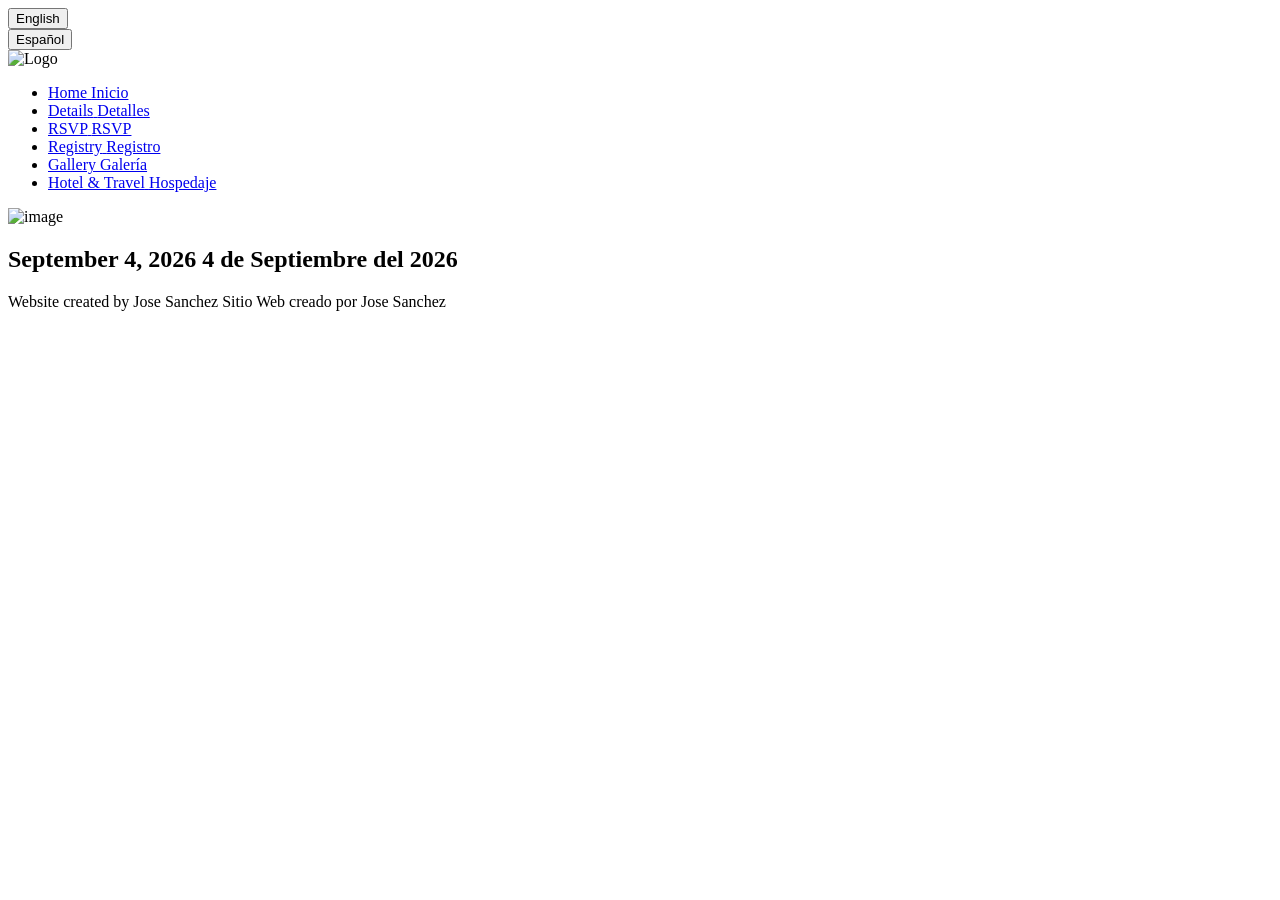
==== index.html @ e98aa3dd "bug fixes" ====
<!DOCTYPE html>
<html lang="en">
<head>
    <!--
        Gus & Luz Wedding Home Page (Mobile Only)

        Author: Jose Sanchez
        Date: 2/10/2026

        Filename: index.html
    -->

    <title>Gus & Luzmeri Wedding</title>
    <meta name="robots" content="noindex, nofollow">
    <meta charset="utf-8" >
    <meta name="viewport" content="width=device-width, initial-scale=1.0">

    <meta property="og:title" content="Gus & Luzmeri Wedding">
    <meta property="og:description" content="September 4, 2026">
    <meta property="og:image" content="https://glsayido.com/gallery/logo2.png">
    <meta property="og:url" content="https://glsayido.com">
    <meta property="og:type" content="website">
    <meta name="twitter:card" content="summary_large_image">
    <meta name="twitter:title" content="Gus & Luzmeri Wedding">
    <meta name="twitter:description" content="September 4, 2026">
    <meta name="twitter:image" content="https://glsayido.com/gallery/logo2.png">
    <link rel="preconnect" href="https://fonts.googleapis.com">
    <link rel="preconnect" href="https://fonts.gstatic.com" crossorigin>
    <link href="https://fonts.googleapis.com/css2?family=Bodoni+Moda:ital,opsz,wght@0,6..96,400..900;1,6..96,400..900&display=swap" rel="stylesheet">
    <link href="https://fonts.googleapis.com/css2?family=Inter:ital,opsz,wght@0,14..32,100..900;1,14..32,100..900&display=swap" rel="stylesheet">
    <link rel="stylesheet" href="gl_styles1.css">
    <script src="language-toggle.js" defer></script>
    <script src="fade-in.js"defer></script>

</head>

<body>
    <div class="mobile-wrapper">

        <div class="language-toggle">
            <div class="english">
                <button data-lang="en" onclick="setLanguage('en')">English</button>
            </div>
            <div class="spanish">
                <button data-lang="es" onclick="setLanguage('es')">Español</button>
            </div>
        </div>

        <section class="logo">
            <img src="gallery/logo2.png" alt="Logo">
        </section>

        <header>
            <nav class="navigation">
                <ul>
                    <li><a href="index.html">
                        <span class="en">Home</span>
                        <span class="es">Inicio</span>
                    </a></li>
                    <li><a href="details.html">
                        <span class="en">Details</span>
                        <span class="es">Detalles</span>
                    </a></li>
                    <li><a href="rsvp.html">
                        <span class="en">RSVP</span>
                        <span class="es">RSVP</span>
                    </a></li>
                    <li><a href="registry.html">
                        <span class="en">Registry</span>
                        <span class="es">Registro</span>
                    </a></li>
                    <li><a href="gallery.html">
                        <span class="en">Gallery</span>
                        <span class="es">Galería</span>
                    </a></li>
                    <li><a href="hotel.html">
                        <span class="en">Hotel & Travel</span>
                        <span class="es">Hospedaje</span>
                    </a></li>
                </ul>
            </nav>
        </header>

        <div class="main-img">
            <img src="gallery/IMG8.JPG" alt="image" class="intro-img">
        </div>

        <div class="fade-in">
            <div class="date">
                <h2>
                    <span class="en">September 4, 2026</span>
                    <span class="es">4 de Septiembre del 2026</span>
                </h2>
            </div>
        </div>

        <footer>
            <span class="en">Website created by Jose Sanchez</span>
            <span class="es">Sitio Web creado por Jose Sanchez</span>
        </footer>

    </div>

</body>


</html>
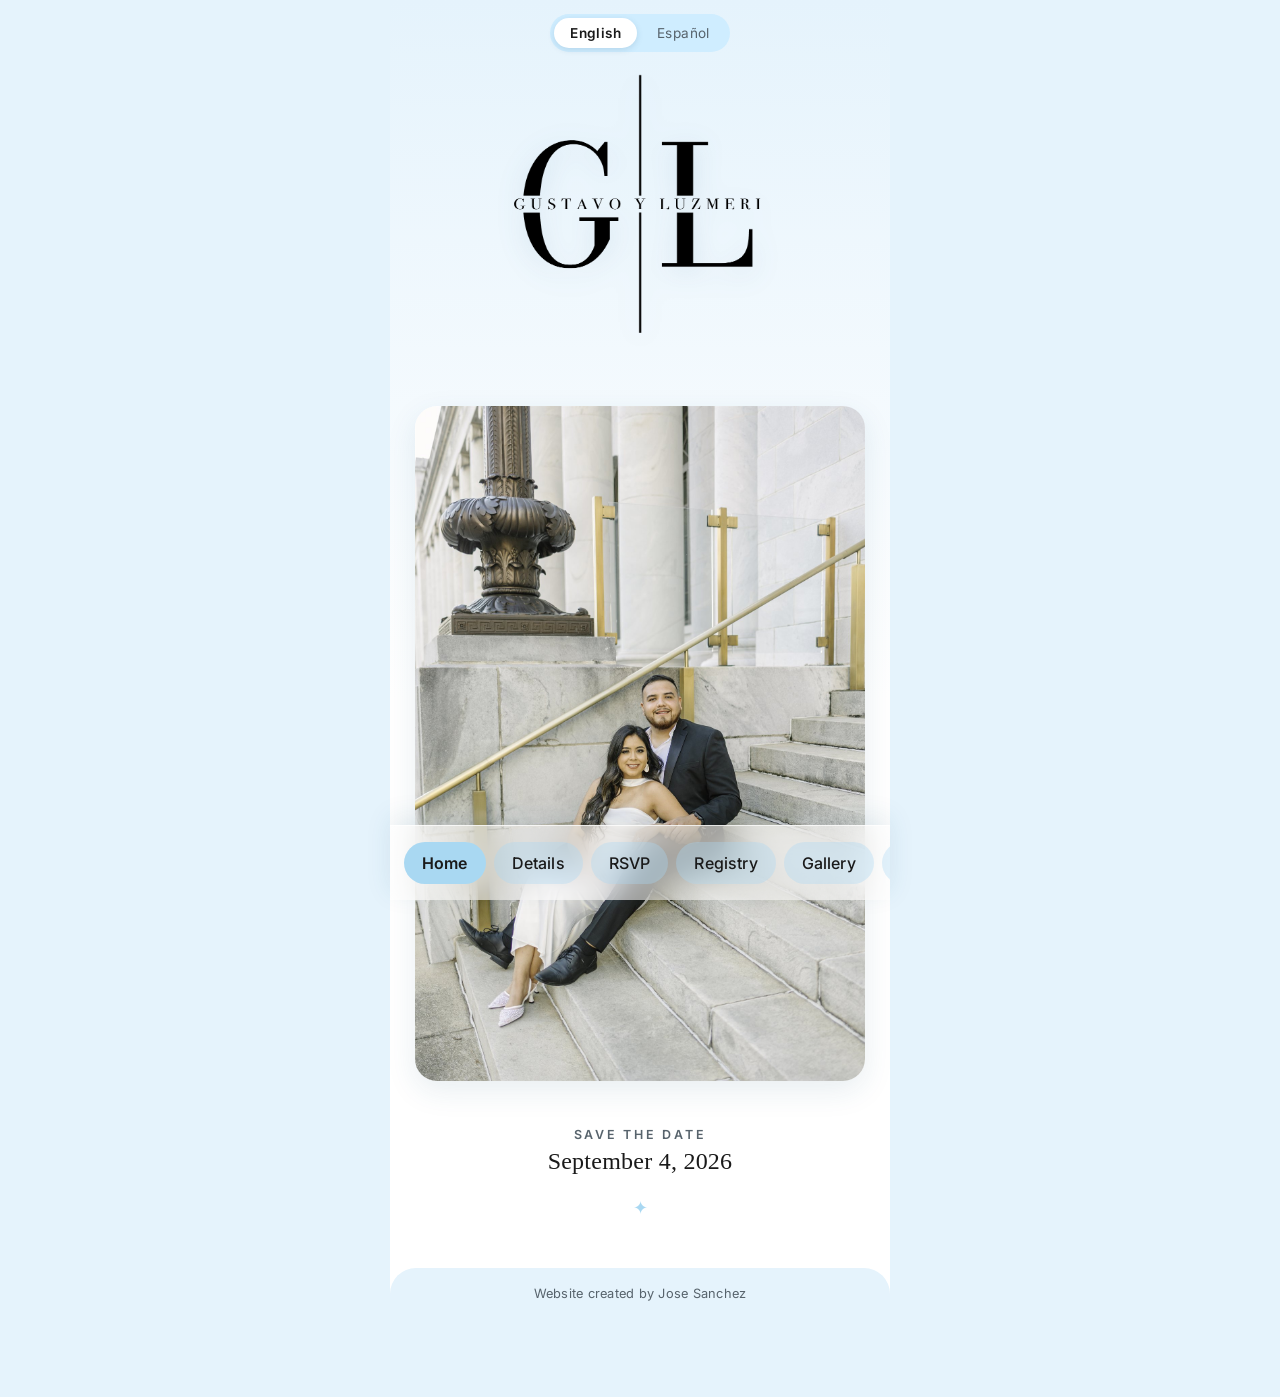
==== commit 543f936b: "Initial commit: Gus & Luz wedding website Mobile-first wedding site with details, RSVP (Google Form " ====
--- a/index.html
+++ b/index.html
@@ -28,6 +28,7 @@
     <link rel="preconnect" href="https://fonts.gstatic.com" crossorigin>
     <link href="https://fonts.googleapis.com/css2?family=Bodoni+Moda:ital,opsz,wght@0,6..96,400..900;1,6..96,400..900&display=swap" rel="stylesheet">
     <link href="https://fonts.googleapis.com/css2?family=Inter:ital,opsz,wght@0,14..32,100..900;1,14..32,100..900&display=swap" rel="stylesheet">
+    <link rel="stylesheet" href="gl_base.css">
     <link rel="stylesheet" href="gl_styles1.css">
     <script src="language-toggle.js" defer></script>
     <script src="fade-in.js"defer></script>
@@ -53,7 +54,7 @@
         <header>
             <nav class="navigation">
                 <ul>
-                    <li><a href="index.html">
+                    <li><a href="index.html" aria-current="page">
                         <span class="en">Home</span>
                         <span class="es">Inicio</span>
                     </a></li>
@@ -82,15 +83,20 @@
         </header>
 
         <div class="main-img">
-            <img src="gallery/IMG8.JPG" alt="image" class="intro-img">
+            <img src="gallery/full/IMG8.jpg" alt="image" class="intro-img">
         </div>
 
         <div class="fade-in">
             <div class="date">
+                <p class="kicker">
+                    <span class="en">Save the Date</span>
+                    <span class="es">Reserva la Fecha</span>
+                </p>
                 <h2>
                     <span class="en">September 4, 2026</span>
                     <span class="es">4 de Septiembre del 2026</span>
                 </h2>
+                <span class="ornament">&#10022;</span>
             </div>
         </div>
 
--- a/gl_base.css
+++ b/gl_base.css
@@ -0,0 +1,310 @@
+@charset "utf-8";
+
+/*
+    Gus & Luz Wedding — Shared Base Stylesheet
+    Author: Jose Sanchez
+
+    Filename: gl_base.css
+
+    Shared design tokens + components (logo, nav, language toggle,
+    footer, buttons, section titles) used by every page. Page-specific
+    stylesheets (gl_styles1-6.css) hold only the rules unique to that page.
+*/
+
+:root {
+    /* Colors (unchanged from the original palette) */
+    --color-page-bg: #e5f3fc;
+    --color-surface: #ffffff;
+    --color-surface-tint: #f4faff;
+    --color-accent: #e5f3fc;
+    --color-accent-active: #cfedff;
+    --color-accent-deep: #a9d8f2;
+    --color-ink: #1a1a1a;
+    --color-ink-soft: #57636c;
+    --shadow-soft: 0 10px 30px rgba(31, 84, 122, 0.10);
+    --shadow-btn: 0 6px 16px rgba(31, 84, 122, 0.16);
+    --shadow-inset: inset -2px -2px 6px var(--color-accent-deep),
+        inset 2px 2px 6px #ffffff;
+    --card-border: none;
+
+    /* Type */
+    --font-serif: "Bodoni Moda", serif;
+    --font-sans: "Inter", sans-serif;
+    --font-script: "Corinthia", cursive;
+
+    /* Shape */
+    --radius-sm: 10px;
+    --radius-md: 16px;
+    --radius-lg: 22px;
+}
+
+* {
+    box-sizing: border-box;
+}
+
+html {
+    background-color: var(--color-page-bg);
+    -webkit-text-size-adjust: 100%;
+    text-size-adjust: 100%;
+}
+
+body {
+    margin: 0;
+    padding: 0;
+    width: 100%;
+    font-family: var(--font-sans);
+    color: var(--color-ink);
+}
+
+.mobile-wrapper {
+    display: flex;
+    flex-direction: column;
+    max-width: 500px;
+    min-width: 320px;
+    width: 100%;
+    margin: 0 auto;
+    background: linear-gradient(to bottom, var(--color-page-bg) 0%, var(--color-surface) 50%);
+    min-height: 100vh;
+    overflow-x: hidden;
+    font-family: var(--font-sans);
+}
+
+h1, h2, h3 {
+    font-family: var(--font-serif);
+    font-weight: 500;
+    color: var(--color-ink);
+}
+
+p {
+    color: var(--color-ink-soft);
+}
+
+/* Fade-in Animation on Scroll */
+.fade-in {
+    opacity: 0;
+    transform: translateY(40px);
+    transition: opacity 1s ease, transform 1s ease;
+}
+
+.fade-in.show {
+    opacity: 1;
+    transform: translateY(0);
+}
+
+/* Slide-in Animation */
+.english,
+.spanish,
+.logo,
+.navigation {
+    opacity: 0;
+    animation: slideIn 1.1s ease forwards;
+}
+
+.english { transform: translateX(-40px); }
+.spanish { transform: translateX(40px); }
+.logo { transform: translateY(-30px); }
+.navigation { transform: translateY(40px); }
+
+@keyframes slideIn {
+    to {
+        opacity: 1;
+        transform: translate(0, 0);
+    }
+}
+
+/* Language Toggle — segmented pill switch */
+.es {
+    display: none;
+}
+
+.language-toggle {
+    display: flex;
+    flex-direction: row;
+    align-items: center;
+    justify-content: center;
+    gap: 4px;
+    margin: 14px auto 0;
+    padding: 4px;
+    width: fit-content;
+    background-color: var(--color-accent-active);
+    border-radius: 999px;
+}
+
+.language-toggle button {
+    background: none;
+    border: none;
+    cursor: pointer;
+    font-family: var(--font-sans);
+    font-size: 0.85rem;
+    letter-spacing: 0.03em;
+    color: var(--color-ink-soft);
+    padding: 7px 16px;
+    border-radius: 999px;
+    transition: background-color 0.25s ease, color 0.25s ease, box-shadow 0.25s ease;
+}
+
+.language-toggle .active {
+    background-color: var(--color-surface);
+    color: var(--color-ink);
+    font-weight: 600;
+    box-shadow: 0 2px 6px rgba(31, 84, 122, 0.15);
+}
+
+/* Logo */
+.logo {
+    max-width: 100%;
+    margin: 0 0 28px;
+    padding: 0;
+}
+
+.logo img {
+    display: block;
+    max-width: 55%;
+    margin: 22px auto 0;
+    filter: drop-shadow(0 6px 14px rgba(31, 84, 122, 0.12));
+}
+
+/* Navigation — fixed, translucent bottom bar. Swipe the row to see more. */
+header {
+    position: fixed;
+    left: 50%;
+    bottom: 0;
+    transform: translateX(-50%);
+    width: 100%;
+    max-width: 500px;
+    z-index: 100;
+    background-color: rgba(255, 255, 255, 0.55);
+    backdrop-filter: blur(16px);
+    -webkit-backdrop-filter: blur(16px);
+    border-top: 1px solid rgba(255, 255, 255, 0.7);
+    box-shadow: 0 -8px 24px rgba(31, 84, 122, 0.10);
+    padding: 16px 0 calc(16px + env(safe-area-inset-bottom, 0px));
+}
+
+.navigation {
+    max-width: 100%;
+    margin: 0;
+}
+
+.navigation ul {
+    display: flex;
+    flex-wrap: nowrap;
+    list-style: none;
+    margin: 0;
+    padding: 0 14px;
+    gap: 8px;
+    overflow-x: auto;
+    scroll-snap-type: x proximity;
+    -webkit-overflow-scrolling: touch;
+    scrollbar-width: none;
+}
+
+.navigation ul::-webkit-scrollbar {
+    display: none;
+}
+
+.navigation li {
+    flex: 0 0 auto;
+    scroll-snap-align: center;
+}
+
+.navigation a {
+    text-decoration: none;
+    display: block;
+    padding: 11px 18px;
+    color: var(--color-ink);
+    font-family: var(--font-sans);
+    font-weight: 500;
+    font-size: 1rem;
+    letter-spacing: 0.01em;
+    white-space: nowrap;
+    background-color: rgba(169, 216, 242, 0.35);
+    border: none;
+    border-radius: 999px;
+    transition: background-color 0.2s ease, color 0.2s ease, transform 0.2s ease;
+}
+
+.navigation a:active {
+    background-color: rgba(255, 255, 255, 0.9);
+    transform: scale(0.97);
+}
+
+.navigation a[aria-current="page"] {
+    background-color: var(--color-accent-deep);
+    border-color: var(--color-accent-deep);
+    color: var(--color-ink);
+    font-weight: 600;
+}
+
+@media (max-width: 400px) {
+    .navigation a {
+        font-size: 0.92rem;
+        padding: 10px 15px;
+    }
+}
+
+/* Section title divider — used under h1 inside a .title wrapper */
+.title h1 {
+    margin-bottom: 0;
+    text-decoration: none;
+}
+
+.title h1::after {
+    content: "";
+    display: block;
+    width: 44px;
+    height: 2px;
+    margin: 14px auto 0;
+    background-color: var(--color-accent-deep);
+    border-radius: 2px;
+}
+
+/* Buttons — shared by a.button (details/hotel) and a.btn (registry).
+   Scoped to anchors only: registry.html also has a plain wrapping
+   <div class="button"> that must not pick up pill/card styling. */
+a.button,
+a.btn {
+    display: inline-block;
+    text-decoration: none;
+    text-align: center;
+    color: var(--color-ink);
+    font-family: var(--font-sans);
+    font-weight: 600;
+    font-size: 1.05rem;
+    letter-spacing: 0.01em;
+    background-color: var(--color-accent-active);
+    box-shadow: var(--shadow-inset), var(--shadow-btn);
+    border-radius: 999px;
+    padding: 13px 26px;
+    transition: background-color 0.2s ease, transform 0.2s ease, box-shadow 0.2s ease;
+}
+
+a.button:active,
+a.btn:active {
+    background-color: var(--color-accent-deep);
+    transform: translateY(1px) scale(0.98);
+    box-shadow: var(--shadow-inset);
+}
+
+@media (prefers-reduced-motion: reduce) {
+    *, *::before, *::after {
+        animation-duration: 0.01ms !important;
+        animation-iteration-count: 1 !important;
+        transition-duration: 0.01ms !important;
+        transform: none !important;
+    }
+}
+
+/* Footer — its own bottom padding clears the fixed nav bar so the
+   footer's background runs flush down to it instead of floating above it. */
+footer {
+    text-align: center;
+    background-color: var(--color-accent);
+    padding: 18px 0 calc(18px + 78px);
+    margin-top: auto;
+    font-family: var(--font-sans);
+    font-size: 0.8rem;
+    letter-spacing: 0.02em;
+    color: var(--color-ink-soft);
+    border-radius: 26px 26px 0 0;
+}
--- a/gl_styles1.css
+++ b/gl_styles1.css
@@ -0,0 +1,86 @@
+@charset "utf-8";
+
+/*
+    Gus & Luz Home Stylesheet
+    Author: Jose Sanchez
+    Date: 2/11/2026
+
+    Filename: gl_styles1.css
+    Shared rules (reset, nav, logo, footer, language toggle, animations)
+    live in gl_base.css — this file only holds home-page-specific styling.
+*/
+
+/* Font Styles */
+.bodoni-moda {
+    font-family: var(--font-serif);
+    font-optical-sizing: auto;
+    font-weight: 300;
+    font-style: normal;
+}
+
+.inter-regular {
+    font-family: var(--font-sans);
+    font-optical-sizing: auto;
+    font-weight: 400;
+    font-style: normal;
+}
+
+/* Logo — larger and closer to the hero image on the home page only */
+.logo {
+    margin-bottom: 8px;
+}
+
+.logo img {
+    max-width: 72%;
+}
+
+/* Picture Styles */
+.main-img {
+    opacity: 0;
+    transform: translateY(40px);
+    animation: slideIn 1.1s ease forwards;
+    display: block;
+    margin-top: 14px;
+    margin-bottom: 46px;
+}
+
+.intro-img {
+    width: 90%;
+    display: block;
+    margin: 0 auto;
+    border-radius: var(--radius-lg);
+    box-shadow: var(--shadow-soft);
+}
+
+/* Date / Save the Date Styles */
+.date {
+    text-align: center;
+    width: 80%;
+    margin: 0 auto;
+    justify-self: center;
+}
+
+.kicker {
+    margin: 0 0 6px;
+    font-family: var(--font-sans);
+    font-size: 0.78rem;
+    font-weight: 600;
+    letter-spacing: 0.22em;
+    text-transform: uppercase;
+    color: var(--color-ink-soft);
+}
+
+.date h2 {
+    margin: 0;
+    font-weight: 500;
+    font-size: 1.5rem;
+    letter-spacing: 0.01em;
+}
+
+.ornament {
+    display: block;
+    margin-top: 22px;
+    margin-bottom: 50px;
+    color: var(--color-accent-deep);
+    font-size: 1.1rem;
+}
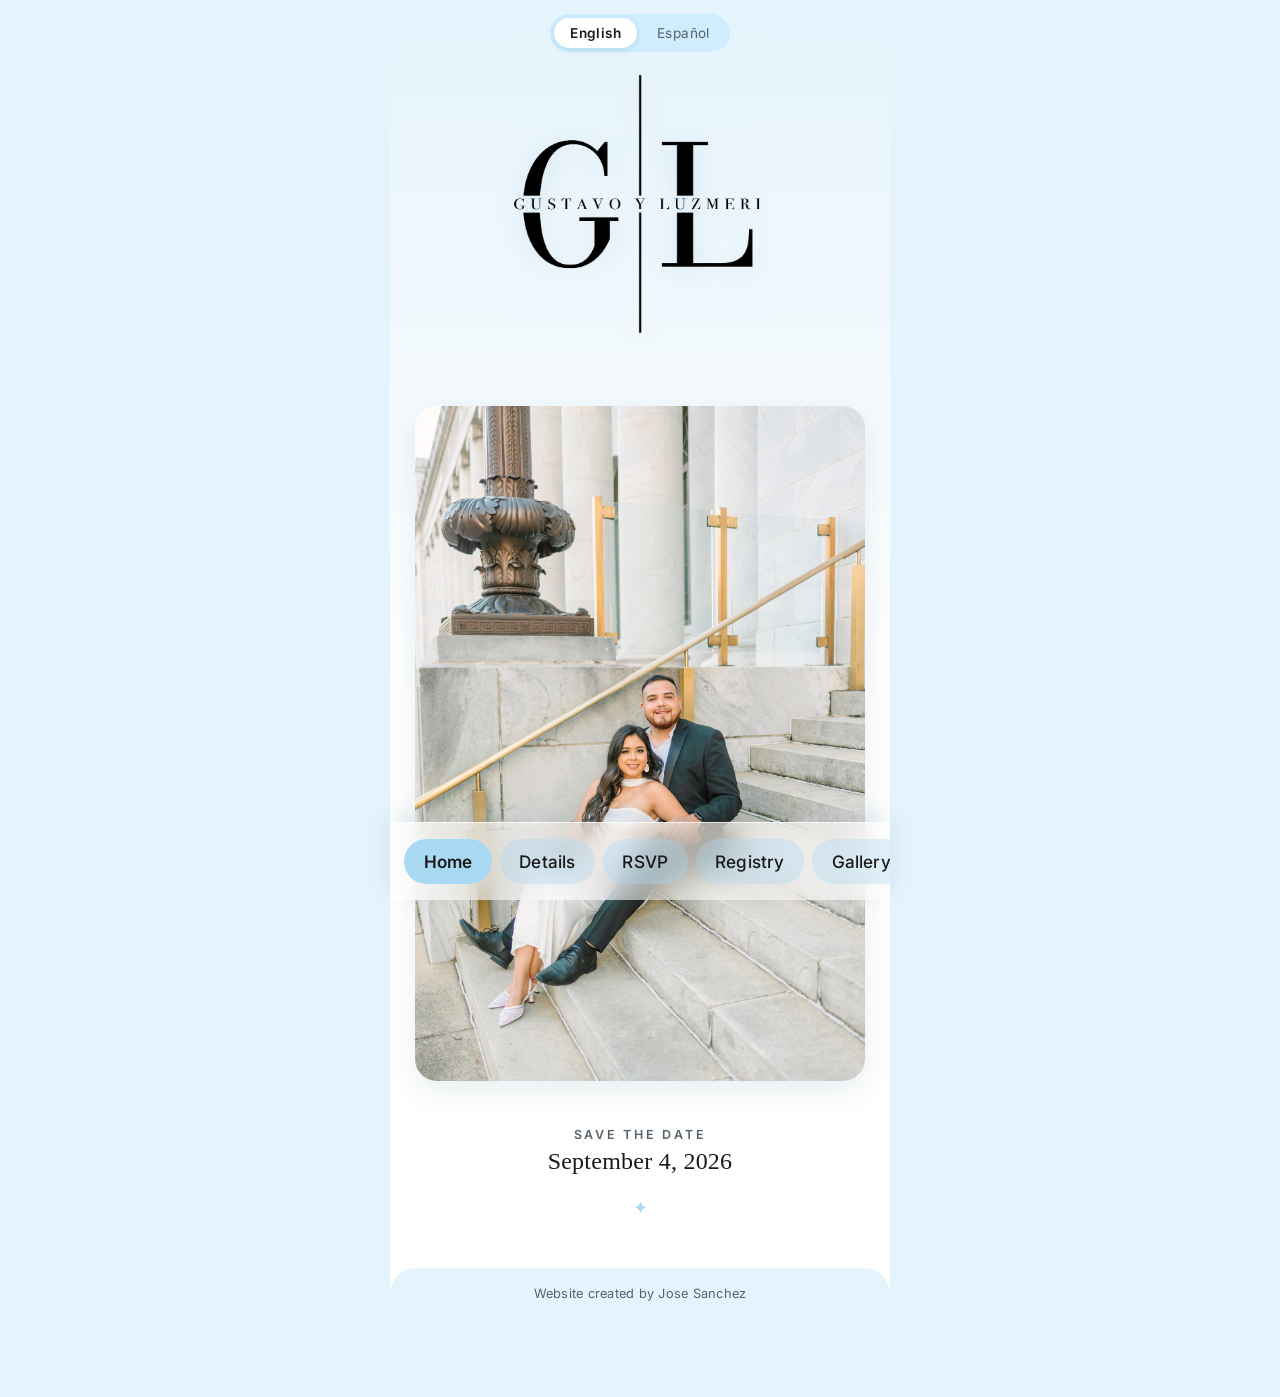
==== commit f62cd0a9: "Replace nav edge fade with a one-time scroll nudge Reverted the mask-image edge fade. Instead, after" ====
--- a/index.html
+++ b/index.html
@@ -32,6 +32,7 @@
     <link rel="stylesheet" href="gl_styles1.css">
     <script src="language-toggle.js" defer></script>
     <script src="fade-in.js"defer></script>
+    <script src="nav-nudge.js" defer></script>
 
 </head>
 
--- a/gl_base.css
+++ b/gl_base.css
@@ -211,11 +211,11 @@
 .navigation a {
     text-decoration: none;
     display: block;
-    padding: 11px 18px;
+    padding: 12px 19.5px;
     color: var(--color-ink);
     font-family: var(--font-sans);
     font-weight: 500;
-    font-size: 1rem;
+    font-size: 1.075rem;
     letter-spacing: 0.01em;
     white-space: nowrap;
     background-color: rgba(169, 216, 242, 0.35);
@@ -238,8 +238,8 @@
 
 @media (max-width: 400px) {
     .navigation a {
-        font-size: 0.92rem;
-        padding: 10px 15px;
+        font-size: 0.985rem;
+        padding: 11px 16px;
     }
 }
 
